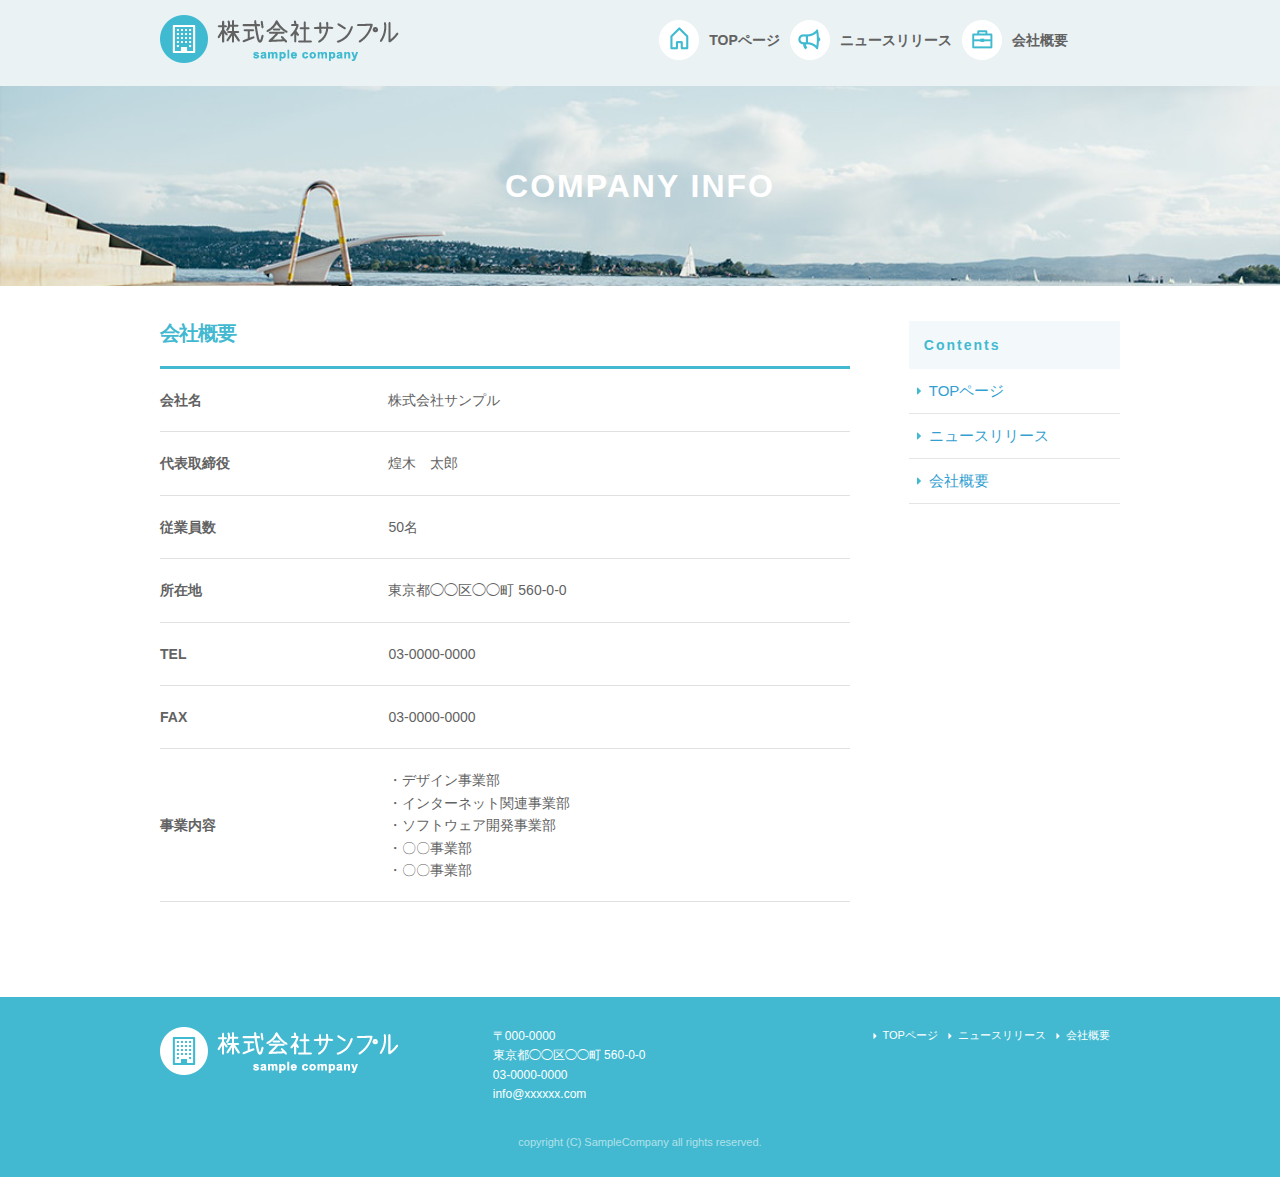
==== company.html @ 8c5c2be6 "corporate-site kadai commit" ====
<!DOCTYPE html>
<html lang="ja">
<head>
  <!-- Basic Page Needs
  –––––––––––––––––––––––––––––––––––––––––––––––––– -->
  <meta charset="utf-8">
  <title>会社概要｜株式会社サンプル</title>
  <meta name="description" content="">
  <meta name="author" content="">

  <!-- Mobile Specific Metas
  –––––––––––––––––––––––––––––––––––––––––––––––––– -->
  <meta name="viewport" content="width=device-width, initial-scale=1">

  <!-- CSS
  –––––––––––––––––––––––––––––––––––––––––––––––––– -->
  <link rel="stylesheet" href="css/normalize.css">
  <link rel="stylesheet" href="css/skeleton.css">
  <link rel="stylesheet" href="css/sample.css">

  <!-- Favicon
  –––––––––––––––––––––––––––––––––––––––––––––––––– -->
  <link rel="icon" type="image/png" href="images/favicon.png">

</head>
<body>
  <div id="fb-root"></div>
  <script>(function(d, s, id) {
    var js, fjs = d.getElementsByTagName(s)[0];
    if (d.getElementById(id)) return;
    js = d.createElement(s); js.id = id;
    js.src = 'https://connect.facebook.net/ja_JP/sdk.js#xfbml=1&version=v3.1';
    fjs.parentNode.insertBefore(js, fjs);
  }(document, 'script', 'facebook-jssdk'));</script>
  <!-- Facebook -->

  <header>
    <div id="header_in" class="container">
      <div class="row">
        <div class="six columns logo">
          <h1><a href="index.html"><img class="u-max-full-width" src="images/top/logo.png" alt="株式会社サンプル" srcset="images/top/logo@2x.png 2x" /></a></h1>
        </div>
        <div class="six columns navi">
          <div class="sp_navi">
            <img id="sp_navi_btn" class="u-max-full-width" src="images/top/sp_navi.png" alt="sp_navi" srcset="images/top/sp_navi@2x.png 2x" />
            <ul class="sp_navi_li">
              <li><a href="index.html">TOPページ</a></li>
              <li><a href="news.html">ニュースリリース</a></li>
              <li><a href="company.html">会社概要</a></li>
            </ul>
          </div>
          <!-- sp_navi -->

          <div class="pc_navi">

            <ul class="pc_navi_li">
              <li class="navi_toppage"><a href="index.html">TOPページ</a></li>
              <li class="navi_news"><a href="news.html">ニュースリリース</a></li>
              <li class="navi_company"><a href="company.html">会社概要</a></li>
            </ul>

          </div>
          <!-- pc_navi -->
        </div>
      </div>
    </div>
  </header>
  <div id="sub_cover_area">
    <div class="container">
      <div class="twelve columns">
        <h2>Company Info</h2>
      </div>
    </div>
  </div>
  <!-- #sub_cover -->
  
  <div id="content">
    <div class="container">
      
      <div class="row">
        
        <div id="main" class="nine columns">
          <h2 class="company_title">会社概要</h2>
          
          <table class="u-full-width">
            <tr>
              <th>会社名</th>
              <td>株式会社サンプル</td>
            </tr>
            <tr>
              <th>代表取締役</th>
              <td>煌木　太郎</td>
            </tr>
            <tr>
              <th>従業員数</th>
              <td>50名</td>
            </tr>
            <tr>
              <th>所在地</th>
              <td>東京都◯◯区◯◯町&nbsp;560-0-0</td>
            </tr>
            <tr>
              <th>TEL</th>
              <td>03-0000-0000</td>
            </tr>
            <tr>
              <th>FAX</th>
              <td>03-0000-0000</td>
            </tr>
            <tr>
              <th>事業内容</th>
              <td>
                ・デザイン事業部<br>
                ・インターネット関連事業部<br>
                ・ソフトウェア開発事業部<br>
                ・〇〇事業部<br>
                ・〇〇事業部
              </td>
            </tr>
          </table>
        </div>
        
        <div id="sidebar" class="three columns">
          <div class="pc_sidebar_menus">
            <h3>Contents</h3>
            <ul>
              <li><a href="index.html">TOPページ</a></li>
              <li><a href="news.html">ニュースリリース</a></li>
              <li><a href="company.html">会社概要</a></li>
            </ul>
          </div>
          <div class="fb-page" data-href="https://www.facebook.com/facebook" data-tabs="timeline" data-width="280" data-height="300" 
          data-small-header="false" data-adapt-container-width="true" data-hide-cover="false" data-show-facepile="false">
            
            <iframe src="https://www.facebook.com/plugins/page.php?href=https%3A%2F%2Fwww.facebook.com%2Ffacebook&tabs=timeline&width=280&height=300&small_header=false&adapt_container_width=true&hide_cover=false&show_facepile=false&appId" 
             width="280" height="300" style="border:none;overflow:hidden" scrolling="no" frameborder="0" 
             allowTransparency="true" allow="encrypted-media">
              
            </iframe>
          </div>
        </div>
        
      </div>
    </div>
  </div>
  
  <footer>
    <div class="container">
      <div class="row">
        <div class="four columns sp">
          <img class="u-max-full-width" src="images/top/footer_logo.png" alt="株式会社サンプル" srcset="images/top/footer_logo@2x.png 2x" />
        </div>
        <!-- columns -->
        <div class="four columns foot_address sp">
          〒000-0000<br />
          東京都◯◯区◯◯町 560-0-0<br />
          03-0000-0000<br />
          info@xxxxxx.com
        </div>
        <!-- columns -->
        <div class="four columns">
          <ul class="foot_navi">
            <li><a href="">TOPページ</a></li>
            <li><a href="">ニュースリリース</a></li>
            <li><a href="">会社概要</a></li>
          </ul>
        </div>
        <!-- columns -->
      </div>
      <!-- row -->

      <div class="row">
        <div class="twelve columns sp">
          <p class="copy">copyright (C) SampleCompany all rights reserved.</p>
        </div>
        <!-- columns -->
      </div>
      <!-- row -->
    </div>
  </footer>
  <!-- //footer -->
  
  <script type="text/javascript" src="//ajax.googleapis.com/ajax/libs/jquery/1.10.2/jquery.min.js"></script>
  
  <script>
    $(function(){
      $(document).ready(function(){

        $("#sp_navi_btn").click(function () {
          $(this).next().slideToggle();
        });

      });
    });
  </script>
</body>
</html>
---- css/skeleton.css ----
/*
* Skeleton V2.0.4
* Copyright 2014, Dave Gamache
* www.getskeleton.com
* Free to use under the MIT license.
* http://www.opensource.org/licenses/mit-license.php
* 12/29/2014
*/


/* Table of contents
––––––––––––––––––––––––––––––––––––––––––––––––––
- Grid
- Base Styles
- Typography
- Links
- Buttons
- Forms
- Lists
- Code
- Tables
- Spacing
- Utilities
- Clearing
- Media Queries
*/


/* Grid
–––––––––––––––––––––––––––––––––––––––––––––––––– */
.container {
  position: relative;
  width: 100%;
  max-width: 960px;
  margin: 0 auto;
  padding: 0 20px;
  box-sizing: border-box; }
.column,
.columns {
  width: 100%;
  float: left;
  box-sizing: border-box; }

/* For devices larger than 400px */
@media (min-width: 400px) {
  .container {
    width: 85%;
    padding: 0; }
}

/* For devices larger than 550px */
@media (min-width: 550px) {
  .container {
    width: 80%; }
  .column,
  .columns {
    margin-left: 4%; }
  .column:first-child,
  .columns:first-child {
    margin-left: 0; }

  .one.column,
  .one.columns                    { width: 4.66666666667%; }
  .two.columns                    { width: 13.3333333333%; }
  .three.columns                  { width: 22%;            }
  .four.columns                   { width: 30.6666666667%; }
  .five.columns                   { width: 39.3333333333%; }
  .six.columns                    { width: 48%;            }
  .seven.columns                  { width: 56.6666666667%; }
  .eight.columns                  { width: 65.3333333333%; }
  .nine.columns                   { width: 74.0%;          }
  .ten.columns                    { width: 82.6666666667%; }
  .eleven.columns                 { width: 91.3333333333%; }
  .twelve.columns                 { width: 100%; margin-left: 0; }

  .one-third.column               { width: 30.6666666667%; }
  .two-thirds.column              { width: 65.3333333333%; }

  .one-half.column                { width: 48%; }

  /* Offsets */
  .offset-by-one.column,
  .offset-by-one.columns          { margin-left: 8.66666666667%; }
  .offset-by-two.column,
  .offset-by-two.columns          { margin-left: 17.3333333333%; }
  .offset-by-three.column,
  .offset-by-three.columns        { margin-left: 26%;            }
  .offset-by-four.column,
  .offset-by-four.columns         { margin-left: 34.6666666667%; }
  .offset-by-five.column,
  .offset-by-five.columns         { margin-left: 43.3333333333%; }
  .offset-by-six.column,
  .offset-by-six.columns          { margin-left: 52%;            }
  .offset-by-seven.column,
  .offset-by-seven.columns        { margin-left: 60.6666666667%; }
  .offset-by-eight.column,
  .offset-by-eight.columns        { margin-left: 69.3333333333%; }
  .offset-by-nine.column,
  .offset-by-nine.columns         { margin-left: 78.0%;          }
  .offset-by-ten.column,
  .offset-by-ten.columns          { margin-left: 86.6666666667%; }
  .offset-by-eleven.column,
  .offset-by-eleven.columns       { margin-left: 95.3333333333%; }

  .offset-by-one-third.column,
  .offset-by-one-third.columns    { margin-left: 34.6666666667%; }
  .offset-by-two-thirds.column,
  .offset-by-two-thirds.columns   { margin-left: 69.3333333333%; }

  .offset-by-one-half.column,
  .offset-by-one-half.columns     { margin-left: 52%; }

}


/* Base Styles
–––––––––––––––––––––––––––––––––––––––––––––––––– */
/* NOTE
html is set to 62.5% so that all the REM measurements throughout Skeleton
are based on 10px sizing. So basically 1.5rem = 15px :) */
html {
  font-size: 62.5%; }
body {
  font-size: 1.5em; /* currently ems cause chrome bug misinterpreting rems on body element */
  line-height: 1.6;
  font-weight: 400;
  font-family: "Raleway", "HelveticaNeue", "Helvetica Neue", Helvetica, Arial, sans-serif;
  color: #222; }


/* Typography
–––––––––––––––––––––––––––––––––––––––––––––––––– */
h1, h2, h3, h4, h5, h6 {
  margin-top: 0;
  margin-bottom: 2rem;
  font-weight: 300; }
h1 { font-size: 4.0rem; line-height: 1.2;  letter-spacing: -.1rem;}
h2 { font-size: 3.6rem; line-height: 1.25; letter-spacing: -.1rem; }
h3 { font-size: 3.0rem; line-height: 1.3;  letter-spacing: -.1rem; }
h4 { font-size: 2.4rem; line-height: 1.35; letter-spacing: -.08rem; }
h5 { font-size: 1.8rem; line-height: 1.5;  letter-spacing: -.05rem; }
h6 { font-size: 1.5rem; line-height: 1.6;  letter-spacing: 0; }

/* Larger than phablet */
@media (min-width: 550px) {
  h1 { font-size: 5.0rem; }
  h2 { font-size: 4.2rem; }
  h3 { font-size: 3.6rem; }
  h4 { font-size: 3.0rem; }
  h5 { font-size: 2.4rem; }
  h6 { font-size: 1.5rem; }
}

p {
  margin-top: 0; }


/* Links
–––––––––––––––––––––––––––––––––––––––––––––––––– */
a {
  color: #1EAEDB; }
a:hover {
  color: #0FA0CE; }


/* Buttons
–––––––––––––––––––––––––––––––––––––––––––––––––– */
.button,
button,
input[type="submit"],
input[type="reset"],
input[type="button"] {
  display: inline-block;
  height: 38px;
  padding: 0 30px;
  color: #555;
  text-align: center;
  font-size: 11px;
  font-weight: 600;
  line-height: 38px;
  letter-spacing: .1rem;
  text-transform: uppercase;
  text-decoration: none;
  white-space: nowrap;
  background-color: transparent;
  border-radius: 4px;
  border: 1px solid #bbb;
  cursor: pointer;
  box-sizing: border-box; }
.button:hover,
button:hover,
input[type="submit"]:hover,
input[type="reset"]:hover,
input[type="button"]:hover,
.button:focus,
button:focus,
input[type="submit"]:focus,
input[type="reset"]:focus,
input[type="button"]:focus {
  color: #333;
  border-color: #888;
  outline: 0; }
.button.button-primary,
button.button-primary,
input[type="submit"].button-primary,
input[type="reset"].button-primary,
input[type="button"].button-primary {
  color: #FFF;
  background-color: #33C3F0;
  border-color: #33C3F0; }
.button.button-primary:hover,
button.button-primary:hover,
input[type="submit"].button-primary:hover,
input[type="reset"].button-primary:hover,
input[type="button"].button-primary:hover,
.button.button-primary:focus,
button.button-primary:focus,
input[type="submit"].button-primary:focus,
input[type="reset"].button-primary:focus,
input[type="button"].button-primary:focus {
  color: #FFF;
  background-color: #1EAEDB;
  border-color: #1EAEDB; }


/* Forms
–––––––––––––––––––––––––––––––––––––––––––––––––– */
input[type="email"],
input[type="number"],
input[type="search"],
input[type="text"],
input[type="tel"],
input[type="url"],
input[type="password"],
textarea,
select {
  height: 38px;
  padding: 6px 10px; /* The 6px vertically centers text on FF, ignored by Webkit */
  background-color: #fff;
  border: 1px solid #D1D1D1;
  border-radius: 4px;
  box-shadow: none;
  box-sizing: border-box; }
/* Removes awkward default styles on some inputs for iOS */
input[type="email"],
input[type="number"],
input[type="search"],
input[type="text"],
input[type="tel"],
input[type="url"],
input[type="password"],
textarea {
  -webkit-appearance: none;
     -moz-appearance: none;
          appearance: none; }
textarea {
  min-height: 65px;
  padding-top: 6px;
  padding-bottom: 6px; }
input[type="email"]:focus,
input[type="number"]:focus,
input[type="search"]:focus,
input[type="text"]:focus,
input[type="tel"]:focus,
input[type="url"]:focus,
input[type="password"]:focus,
textarea:focus,
select:focus {
  border: 1px solid #33C3F0;
  outline: 0; }
label,
legend {
  display: block;
  margin-bottom: .5rem;
  font-weight: 600; }
fieldset {
  padding: 0;
  border-width: 0; }
input[type="checkbox"],
input[type="radio"] {
  display: inline; }
label > .label-body {
  display: inline-block;
  margin-left: .5rem;
  font-weight: normal; }


/* Lists
–––––––––––––––––––––––––––––––––––––––––––––––––– */
ul {
  list-style: circle inside; }
ol {
  list-style: decimal inside; }
ol, ul {
  padding-left: 0;
  margin-top: 0; }
ul ul,
ul ol,
ol ol,
ol ul {
  margin: 1.5rem 0 1.5rem 3rem;
  font-size: 90%; }
li {
  margin-bottom: 1rem; }


/* Code
–––––––––––––––––––––––––––––––––––––––––––––––––– */
code {
  padding: .2rem .5rem;
  margin: 0 .2rem;
  font-size: 90%;
  white-space: nowrap;
  background: #F1F1F1;
  border: 1px solid #E1E1E1;
  border-radius: 4px; }
pre > code {
  display: block;
  padding: 1rem 1.5rem;
  white-space: pre; }


/* Tables
–––––––––––––––––––––––––––––––––––––––––––––––––– */
th,
td {
  padding: 12px 15px;
  text-align: left;
  border-bottom: 1px solid #E1E1E1; }
th:first-child,
td:first-child {
  padding-left: 0; }
th:last-child,
td:last-child {
  padding-right: 0; }


/* Spacing
–––––––––––––––––––––––––––––––––––––––––––––––––– */
button,
.button {
  margin-bottom: 1rem; }
input,
textarea,
select,
fieldset {
  margin-bottom: 1.5rem; }
pre,
blockquote,
dl,
figure,
table,
p,
ul,
ol,
form {
  margin-bottom: 2.5rem; }


/* Utilities
–––––––––––––––––––––––––––––––––––––––––––––––––– */
.u-full-width {
  width: 100%;
  box-sizing: border-box; }
.u-max-full-width {
  max-width: 100%;
  box-sizing: border-box; }
.u-pull-right {
  float: right; }
.u-pull-left {
  float: left; }


/* Misc
–––––––––––––––––––––––––––––––––––––––––––––––––– */
hr {
  margin-top: 3rem;
  margin-bottom: 3.5rem;
  border-width: 0;
  border-top: 1px solid #E1E1E1; }


/* Clearing
–––––––––––––––––––––––––––––––––––––––––––––––––– */

/* Self Clearing Goodness */
.container:after,
.row:after,
.u-cf {
  content: "";
  display: table;
  clear: both; }


/* Media Queries
–––––––––––––––––––––––––––––––––––––––––––––––––– */
/*
Note: The best way to structure the use of media queries is to create the queries
near the relevant code. For example, if you wanted to change the styles for buttons
on small devices, paste the mobile query code up in the buttons section and style it
there.
*/


/* Larger than mobile */
@media (min-width: 400px) {}

/* Larger than phablet (also point when grid becomes active) */
@media (min-width: 550px) {}

/* Larger than tablet */
@media (min-width: 750px) {}

/* Larger than desktop */
@media (min-width: 1000px) {}

/* Larger than Desktop HD */
@media (min-width: 1200px) {}
---- css/sample.css ----
html {
  font-size: 62.5%; }

header {
  background: #eaf2f4; }
  header #header_in {
    padding-top: 10px;
    padding-bottom: 4px; }
  @media (max-width: 550px) {
    header .logo {
      width: 190px; }
    header .navi {
      width: 40px;
      float: right; } }
  header .sp_navi_li {
    width: 180px;
    position: absolute;
    top: 50px;
    right: 2%;
    z-index: 100;
    border: 1px solid #eee;
    background: white;
    margin: 0;
    padding: 0;
    display: none; }
    header .sp_navi_li li {
      list-style: none;
      margin: 0;
      padding: 0; }
      header .sp_navi_li li a {
        display: block;
        padding: 10px 8px;
        border-bottom: 1px solid #eee;
        font-size: 14px;
        text-decoration: none; }
  @media (min-width: 551px) {
    header .sp_navi {
      display: none; }
    header #header_in {
      padding: 15px 0 10px 0; }
    header .pc_navi_li {
      margin: 0;
      padding: 0; }
      header .pc_navi_li li {
        list-style: none;
        margin: 5px 0 0 0;
        padding: 0; }
        header .pc_navi_li li a {
          color: #626262;
          text-decoration: none;
          font-weight: bold;
          font-size: 14px;
          font-size: 1.4rem;
          float: left;
          padding-right: 10px; }
        header .pc_navi_li li a:hover {
          color: #42b9d0; }
      header .pc_navi_li li.navi_toppage a {
        background-repeat: no-repeat;
        display: inline-block;
        line-height: 40px;
        padding-left: 50px;
        background-image: url("../images/top/navi_top.png");
        background-size: 40px 40px; } }
    @media screen and (min-width: 551px) and (-webkit-min-device-pixel-ratio: 2), (min-width: 551px) and (min-resolution: 2dppx) {
      header .pc_navi_li li.navi_toppage a {
        background-image: url("../images/top/navi_top@2x.png"); } }
  @media (min-width: 551px) {
      header .pc_navi_li li.navi_news a {
        background-repeat: no-repeat;
        display: inline-block;
        line-height: 40px;
        padding-left: 50px;
        background-image: url("../images/top/navi_news.png");
        background-size: 40px 40px; } }
    @media screen and (min-width: 551px) and (-webkit-min-device-pixel-ratio: 2), (min-width: 551px) and (min-resolution: 2dppx) {
      header .pc_navi_li li.navi_news a {
        background-image: url("../images/top/navi_news@2x.png"); } }
  @media (min-width: 551px) {
      header .pc_navi_li li.navi_company a {
        background-repeat: no-repeat;
        display: inline-block;
        line-height: 40px;
        padding-left: 50px;
        background-image: url("../images/top/navi_company.png");
        background-size: 40px 40px; } }
    @media screen and (min-width: 551px) and (-webkit-min-device-pixel-ratio: 2), (min-width: 551px) and (min-resolution: 2dppx) {
      header .pc_navi_li li.navi_company a {
        background-image: url("../images/top/navi_company@2x.png"); } }

  @media (max-width: 550px) {
    header .pc_navi {
      display: none; } }

#cover_area {
  text-align: center;
  padding: 80px 0;
  background-image: url("../images/top/cover.jpg");
  background-size: cover; }
  @media screen and (-webkit-min-device-pixel-ratio: 2), (min-resolution: 2dppx) {
    #cover_area {
      background-image: url("../images/top/cover@2x.jpg"); } }
  @media (min-width: 551px) {
    #cover_area {
      text-align: left;
      height: 420px;
      padding: 0; }
      #cover_area img {
        margin-top: 180px;
        margin-left: 70px; } }

#service_area {
  padding-top: 20px; }
  @media (min-width: 551px) {
    #service_area {
      padding-top: 30px; } }
  #service_area .columns {
    color: #626262; }
    #service_area .columns .service_title {
      font-size: 18px;
      font-size: 1.8rem;
      font-weight: bold;
      margin-top: 8px; }
    #service_area .columns p {
      font-size: 15px;
      font-size: 1.5rem;
      margin-top: 10px; }
    @media (min-width: 551px) {
      #service_area .columns .service_title {
        font-size: 16px;
        font-size: 1.6rem; }
      #service_area .columns p {
        font-size: 13px;
        font-size: 1.3rem; } }

#news_area {
  background-color: #eaf2f4; }
  @media (min-width: 551px) {
    #news_area .container {
      padding: 0px 10% 50px 10%; } }
  #news_area .news_title {
    text-align: center;
    font-size: 26px;
    font-size: 2.6rem;
    color: #42b9d0;
    padding: 15px 0 10px 0;
    font-weight: bold;
    letter-spacing: 0.2rem; }
  #news_area .news_lists li {
    list-style: none;
    font-size: 15px;
    font-size: 1.5rem; }
    #news_area .news_lists li span {
      color: #42b9d0;
      font-weight: bold;
      display: block;
      margin-bottom: 3px; }
  @media (min-width: 551px) {
    #news_area .news_title {
      font-size: 22px;
      font-size: 2.2rem;
      padding: 50px 0 41px 0; }
    #news_area .news_lists li {
      font-size: 14px;
      font-size: 1.4rem;
      margin-bottom: 20px; }
      #news_area .news_lists li span {
        display: inline;
        margin-bottom: 0px; } }

footer {
  background-color: #42b9d0;
  color: #fff;
  padding-top: 20px; }
  @media (max-width: 550px) {
    footer .container {
      margin: 0;
      padding: 0; }
    footer .sp {
      padding: 0 6%;
      margin: 0 auto; }
    footer .foot_navi {
      margin-top: 20px; }
      footer .foot_navi li {
        list-style: none;
        margin-bottom: 1px; }
        footer .foot_navi li a {
          color: #42b9d0;
          background-color: #eaf2f4;
          display: block;
          text-align: center;
          font-weight: bold;
          text-decoration: none;
          font-size: 16px;
          font-size: 1.6rem;
          padding: 16px 0; } }
  footer .foot_address {
    font-size: 16px;
    font-size: 1.6rem;
    padding-top: 10px; }
  footer .copy {
    text-align: center;
    font-size: 11px;
    font-size: 1.1rem;
    color: #b2e1ea; }
  @media (min-width: 551px) {
    footer {
      padding-top: 30px; }
      footer .foot_address {
        padding: 0px;
        font-size: 12px;
        font-size: 1.2rem; }
      footer .foot_navi {
        float: right; }
        footer .foot_navi li {
          list-style: none;
          background-repeat: no-repeat;
          background-position: left center;
          display: inline-block;
          float: left;
          margin-right: 10px;
          font-size: 11px;
          font-size: 1.1rem;
          background-image: url("../images/top/foot_arroehead.png");
          background-size: 4px 6px; } }
      @media screen and (min-width: 551px) and (-webkit-min-device-pixel-ratio: 2), (min-width: 551px) and (min-resolution: 2dppx) {
        footer .foot_navi li {
          background-image: url("../images/top/foot_arroehead@2x.png"); } }
  @media (min-width: 551px) {
        footer .foot_navi a {
          color: white;
          padding-left: 10px;
          text-decoration: none; }
        footer .foot_navi a:hover {
          color: #eaf2f4; }
      footer .copy {
        margin-top: 30px; } }

h1 {
  margin: 0;
  padding: 0; }

#sub_cover_area {
  text-align: center;
  padding: 40px 0;
  background-image: url("../images/news/sub_cover.jpg");
  background-size: cover; }
  @media screen and (-webkit-min-device-pixel-ratio: 2), (min-resolution: 2dppx) {
    #sub_cover_area {
      background-image: url("../images/news/sub_cover@2x.jpg"); } }
  #sub_cover_area h2 {
    color: white;
    font-size: 16px;
    font-size: 1.6rem;
    font-weight: bold;
    letter-spacing: 0.2rem;
    margin: 0;
    padding: 0;
    text-transform: uppercase; }
  @media (min-width: 551px) {
    #sub_cover_area {
      padding: 80px 0; }
      #sub_cover_area h2 {
        font-size: 32px;
        font-size: 3.2rem; } }

#content {
  padding: 20px 0; }
  #content #main h2 {
    font-size: 15px;
    font-size: 1.5rem;
    font-weight: bold;
    color: #42b9d0;
    border-bottom: 3px solid #42b9d0;
    padding-bottom: 15px; }
  #content #main .news_lists {
    list-style: none; }
    #content #main .news_lists li span {
      display: block;
      color: #42b9d0;
      font-weight: bold;
      margin-bottom: 3px; }
  @media (max-width: 550px) {
    #content #sidebar .pc_sidebar_menus {
      display: none; } }

@media (min-width: 551px) {
  #content {
    padding-top: 35px;
    padding-bottom: 70px; }
    #content #main {
      padding-right: 20px; }
      #content #main h2 {
        font-size: 20px;
        font-size: 2rem;
        padding-bottom: 20px; }
      #content #main .news_lists li {
        padding-bottom: 5px; }
        #content #main .news_lists li span {
          display: inline-block;
          padding-right: 5px;
          margin-bottom: 0; }
    #content #sidebar .pc_sidebar_menus {
      display: block; }
      #content #sidebar .pc_sidebar_menus h3 {
        color: #42b9d0;
        font-size: 14px;
        font-size: 1.4rem;
        font-weight: bold;
        letter-spacing: 0.2rem;
        background-color: #f3f9fb;
        padding: 15px;
        margin-bottom: 0; }
      #content #sidebar .pc_sidebar_menus li {
        list-style: none;
        display: block;
        padding: 10px 10px 10px 20px;
        border-bottom: 1px solid #e5e5e5;
        margin-bottom: 0;
        background-repeat: no-repeat;
        background-position: 8px center;
        background-image: url("../images/news/side_arrow.png"); } }
      @media screen and (min-width: 551px) and (-webkit-min-device-pixel-ratio: 2), (min-width: 551px) and (min-resolution: 2dppx) {
        #content #sidebar .pc_sidebar_menus li {
          background-image: url("../images/news/side_arrow@2x.png"); } }
@media (min-width: 551px) {
        #content #sidebar .pc_sidebar_menus li a {
          text-decoration: none;
          color: #339fd1; } }
#content #main .company_title {
  margin-bottom: 0; }
#content #main table {
  color: #626262;
  font-size: 14px;
  font-size: 1.4rem; }
  #content #main table th {
    padding: 20px 20px 20px 0; }
  #content #main table td {
    padding: 20px 0; }

/*# sourceMappingURL=sample.css.map */
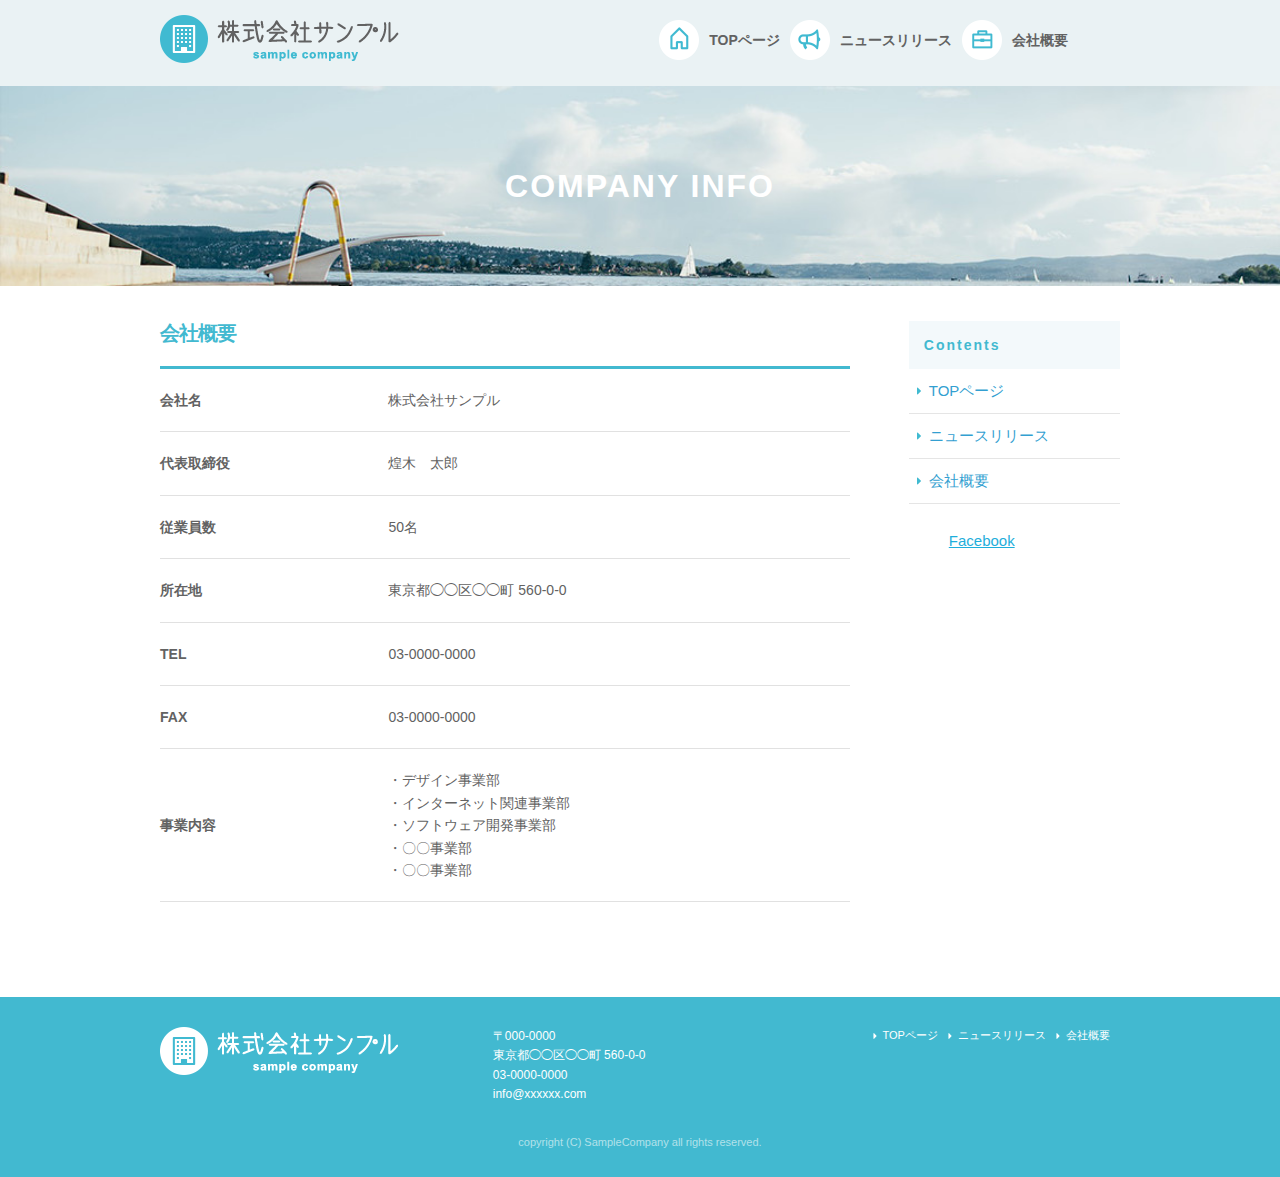
==== commit 7761966c: "corporate-site kadai correction commit" ====
--- a/company.html
+++ b/company.html
@@ -4,7 +4,7 @@
   <!-- Basic Page Needs
   –––––––––––––––––––––––––––––––––––––––––––––––––– -->
   <meta charset="utf-8">
-  <title>会社概要｜株式会社サンプル</title>
+  <title>COMPANY INFO｜株式会社サンプル</title>
   <meta name="description" content="">
   <meta name="author" content="">
 
@@ -130,13 +130,10 @@
             </ul>
           </div>
           <div class="fb-page" data-href="https://www.facebook.com/facebook" data-tabs="timeline" data-width="280" data-height="300" 
-          data-small-header="false" data-adapt-container-width="true" data-hide-cover="false" data-show-facepile="false">
-            
-            <iframe src="https://www.facebook.com/plugins/page.php?href=https%3A%2F%2Fwww.facebook.com%2Ffacebook&tabs=timeline&width=280&height=300&small_header=false&adapt_container_width=true&hide_cover=false&show_facepile=false&appId" 
-             width="280" height="300" style="border:none;overflow:hidden" scrolling="no" frameborder="0" 
-             allowTransparency="true" allow="encrypted-media">
-              
-            </iframe>
+           data-small-header="false" data-adapt-container-width="true" data-hide-cover="false" data-show-facepile="false">
+            <blockquote cite="https://www.facebook.com/facebook" class="fb-xfbml-parse-ignore">
+              <a href="https://www.facebook.com/facebook">Facebook</a>
+            </blockquote>
           </div>
         </div>
         
